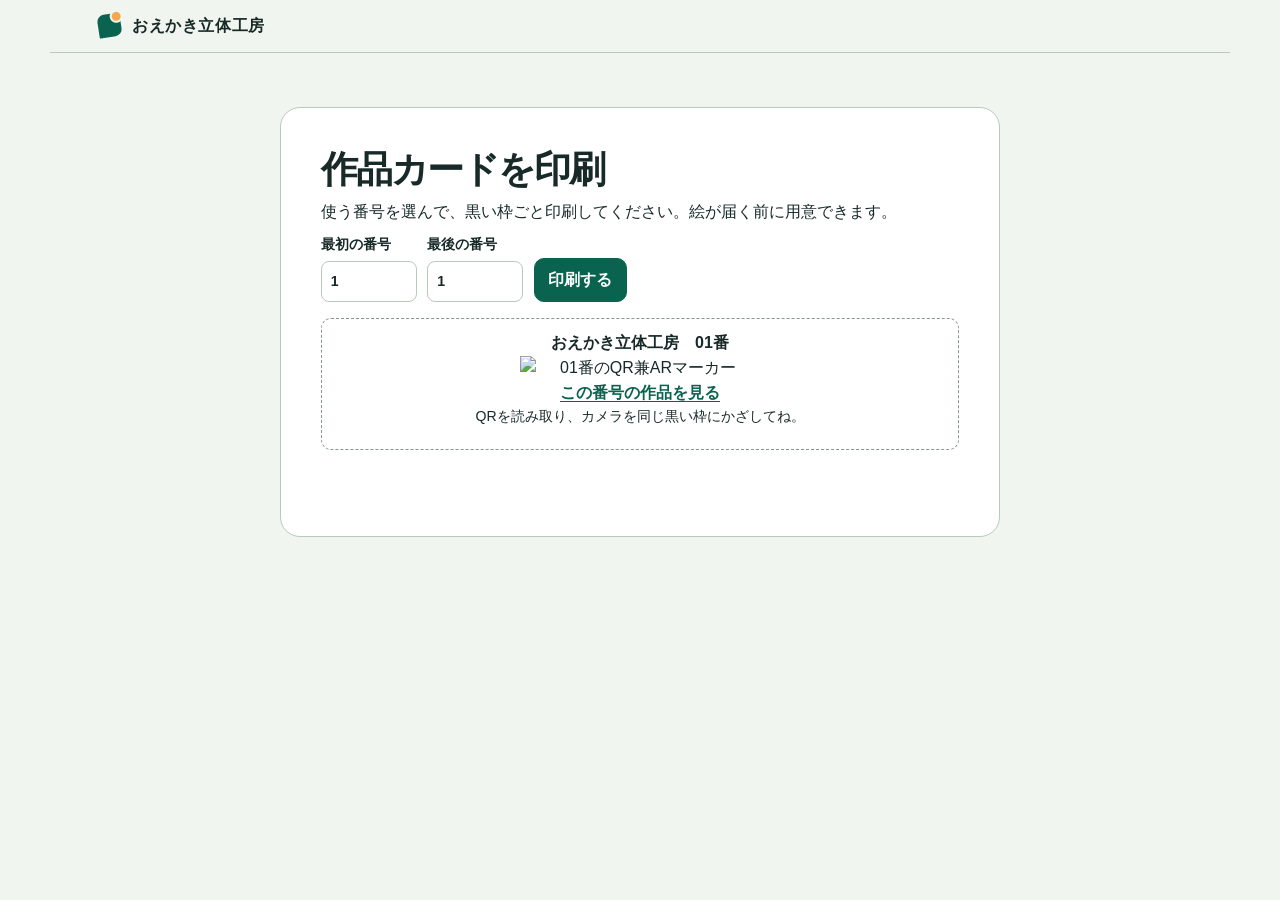
==== site/cards/index.html @ 7c53da70 "Connect the drawing tablet, fixed QR cards and WebAR on Pages" ====
<!doctype html>
<html lang="ja">
  <head>
    <meta charset="utf-8" />
    <meta name="viewport" content="width=device-width,initial-scale=1" />
    <title>カード印刷 | おえかき立体工房</title>
    <link rel="stylesheet" href="../style.css" />
  </head>
  <body>
    <header class="bar">
      <a class="brand" href="../"
        ><span class="brand-mark" aria-hidden="true"></span>おえかき立体工房</a
      >
    </header>
    <main class="wrap">
      <section class="card-panel">
        <div class="no-print">
          <h1>作品カードを印刷</h1>
          <p>使う番号を選んで、黒い枠ごと印刷してください。絵が届く前に用意できます。</p>
          <form id="controls" class="card-controls">
            <label
              >最初の番号<input
                type="number"
                class="number-input"
                id="first"
                min="1"
                max="100"
                value="1"
                required /></label
            ><label
              >最後の番号<input
                type="number"
                class="number-input"
                id="last"
                min="1"
                max="100"
                value="1"
                required /></label
            ><button class="primary" type="submit">印刷する</button>
          </form>
        </div>
        <div id="cards" class="card-stack"></div>
        <p id="error" class="feedback" role="status"></p>
      </section>
    </main>
    <script type="module" src="./print.js"></script>
  </body>
</html>
---- site/style.css ----
:root {
  color-scheme: light;
  --ink: #182a28;
  --paper: #fff;
  --ground: #f1f5ef;
  --green: #09634e;
  --light: #c7eed4;
  --line: #b9c9bd;
  --muted: #475e56;
  font:
    100%/1.55 'Bricolage Grotesque',
    'Hiragino Kaku Gothic ProN',
    'Yu Gothic',
    Meiryo,
    sans-serif;
  color: var(--ink);
  background: var(--ground);
}
* {
  box-sizing: border-box;
}
body {
  margin: 0;
}
button,
input,
select {
  font: inherit;
  color: inherit;
}
button,
a,
label.file-label,
input,
select {
  touch-action: manipulation;
}
a {
  color: var(--green);
  text-underline-offset: 0.2em;
}
button,
.button,
.file-label {
  display: inline-flex;
  align-items: center;
  justify-content: center;
  min-height: 44px;
  border: 1px solid var(--line);
  border-radius: 10px;
  padding: 0.52rem 0.85rem;
  background: white;
  font-weight: 700;
  cursor: pointer;
  color: var(--ink);
  text-decoration: none;
}
button:hover,
.button:hover,
.file-label:hover {
  border-color: var(--green);
}
button:disabled {
  cursor: default;
  opacity: 0.48;
}
button:focus-visible,
a:focus-visible,
input:focus-visible,
select:focus-visible,
.file-label:focus-within {
  outline: 3px solid #de7925;
  outline-offset: 3px;
}
.primary,
.button.primary {
  background: var(--green);
  color: white;
  border-color: var(--green);
  font-weight: 800;
}
.text-button {
  background: transparent;
  border: 0;
  color: var(--green);
  text-decoration: underline;
  text-underline-offset: 0.2em;
  padding: 0.4rem 0.25rem;
}
.bar {
  max-width: 1180px;
  margin: 0 auto;
  border-bottom: 1px solid var(--line);
  display: flex;
  align-items: center;
  justify-content: space-between;
  gap: 1rem;
  padding: 0.85rem clamp(1rem, 4vw, 3rem);
}
.bar nav,
.actions {
  display: flex;
  align-items: center;
  gap: 1rem;
  flex-wrap: wrap;
}
.bar nav a,
.bar nav button {
  font-size: 0.9rem;
  font-weight: 700;
}
.brand {
  display: inline-flex;
  gap: 0.7rem;
  align-items: center;
  color: var(--ink);
  font-weight: 850;
  letter-spacing: 0.035em;
  text-decoration: none;
  white-space: nowrap;
}
.brand-mark {
  width: 23px;
  height: 23px;
  background: var(--green);
  border-radius: 7px 7px 7px 1px;
  transform: rotate(-9deg);
  position: relative;
  flex: none;
}
.brand-mark:after {
  content: '';
  position: absolute;
  width: 9px;
  height: 9px;
  right: -3px;
  top: -3px;
  background: #f4a84b;
  border: 2px solid var(--ground);
  border-radius: 50%;
}
.wrap {
  max-width: 1080px;
  margin: auto;
  padding: clamp(1.3rem, 3vw, 2.5rem) clamp(1rem, 4vw, 3rem) 2.5rem;
}
.intro {
  margin-bottom: 1.35rem;
}
h1,
h2,
p {
  margin-top: 0;
}
h1 {
  font-size: clamp(1.8rem, 4.5vw, 3.1rem);
  letter-spacing: -0.055em;
  line-height: 1.2;
  margin-bottom: 0.45rem;
}
h1 em {
  color: var(--green);
  font-style: normal;
}
h2,
.group-title {
  display: block;
  font-size: 1rem;
  font-weight: 800;
  margin: 0 0 0.55rem;
}
.intro p,
.small,
.finish p,
.muted {
  color: var(--muted);
}
.intro p {
  margin-bottom: 0;
}
.workbench {
  display: grid;
  grid-template-columns: minmax(0, 1fr) minmax(235px, 0.53fr);
  align-items: start;
  gap: clamp(0.85rem, 2.5vw, 1.8rem);
}
.canvas-frame {
  background: #dce8de;
  border: 1px solid var(--line);
  border-radius: 18px;
  padding: clamp(0.5rem, 1.7vw, 1.05rem);
}
.paper {
  position: relative;
  aspect-ratio: 1;
  background: white;
  border: 1px solid #cbd7ce;
  border-radius: 9px;
  overflow: hidden;
  box-shadow: 0 2px 4px #2036290a;
}
canvas#sheet {
  display: block;
  width: 100%;
  height: 100%;
  touch-action: none;
  cursor: crosshair;
}
#hint {
  position: absolute;
  inset: 0;
  display: grid;
  place-items: center;
  pointer-events: none;
  color: #78877d;
  font-weight: 650;
}
.toolbox {
  display: grid;
  min-width: 0;
  gap: 1.2rem;
  padding: 1.2rem;
  border-radius: 16px;
  border: 1px solid var(--line);
  background: white;
  margin: 0;
}
.toolbox[disabled] {
  opacity: 0.72;
}
.palette {
  display: grid;
  grid-template-columns: repeat(4, 1fr);
  gap: 0.5rem;
}
.swatch {
  --paint: #342d2d;
  padding: 0;
  min-height: 38px;
  border-radius: 8px;
  background: var(--paint);
  border: 1px solid #0002;
}
.swatch[aria-pressed='true'] {
  outline: 2px solid var(--ink);
  outline-offset: 2px;
}
.swatch[data-name='coral'] {
  --paint: #ef665d;
}
.swatch[data-name='sun'] {
  --paint: #ffbf42;
}
.swatch[data-name='leaf'] {
  --paint: #3b986b;
}
.swatch[data-name='sky'] {
  --paint: #51a9de;
}
.swatch[data-name='violet'] {
  --paint: #9884cb;
}
.swatch[data-name='soil'] {
  --paint: #956246;
}
.swatch[data-name='snow'] {
  --paint: #fff;
}
.range-row {
  display: flex;
  align-items: center;
  gap: 0.65rem;
}
.range-row input {
  width: 100%;
  accent-color: var(--green);
}
.dot-small,
.dot-large {
  display: block;
  width: 5px;
  height: 5px;
  background: var(--ink);
  border-radius: 50%;
  flex: none;
}
.dot-large {
  width: 16px;
  height: 16px;
}
.tool-grid {
  display: grid;
  grid-template-columns: 1fr 1fr;
  gap: 0.45rem;
}
.tool-grid button {
  font-size: 0.92rem;
}
.tool-grid [aria-pressed='true'] {
  background: var(--light);
  color: #134f3e;
  border-color: #73a890;
}
.file-tools {
  border-top: 1px solid #dce4dc;
  padding-top: 0.8rem;
  display: flex;
  align-items: center;
  gap: 0.7rem;
  flex-wrap: wrap;
}
.file-label,
.file-tools button {
  font-size: 0.87rem;
}
.file-label input,
.sr {
  position: absolute;
  overflow: hidden;
  clip-path: inset(50%);
  height: 1px;
  width: 1px;
  white-space: nowrap;
}
.finish .primary {
  width: 100%;
  min-height: 3.1rem;
}
.finish p,
.small {
  font-size: 0.86rem;
  line-height: 1.55;
}
.finish p {
  margin: 0.5rem 0 0;
}
.feedback {
  min-height: 1.5rem;
  color: var(--green);
  margin-top: 0.75rem;
}
.receipt,
.viewer-panel,
.card-panel {
  margin: 1rem auto;
  background: white;
  border: 1px solid var(--line);
  border-radius: 20px;
  padding: clamp(1.2rem, 4vw, 2.5rem);
  max-width: 720px;
}
.overline {
  color: var(--muted);
  font-size: 0.9rem;
  font-weight: 800;
  margin-bottom: 0.2rem;
}
.big-number {
  display: block;
  font-family: 'Arial Rounded MT Bold', Arial, sans-serif;
  font-size: clamp(4rem, 13vw, 8rem);
  line-height: 1;
  letter-spacing: -0.07em;
  color: var(--green);
  font-variant-numeric: tabular-nums;
}
.receipt h1 {
  margin: 1rem 0;
}
.form-label {
  display: block;
  margin: 0.9rem 0 0.3rem;
  font-weight: 750;
}
dialog {
  width: min(460px, calc(100% - 2rem));
  padding: 1.4rem;
  border: 1px solid var(--line);
  border-radius: 16px;
  box-shadow: 0 12px 70px #10291b45;
}
dialog::backdrop {
  background: #182a2890;
}
dialog h2 {
  font-size: 1.45rem;
}
dialog p {
  margin-bottom: 0.6rem;
}
dialog input,
select,
.number-input {
  width: 100%;
  border: 1px solid var(--line);
  border-radius: 8px;
  background: white;
  padding: 0.55rem;
}
.actions {
  margin-top: 1rem;
  gap: 0.55rem;
}
#connection {
  color: var(--green);
  margin-top: 0.6rem;
}
[hidden] {
  display: none !important;
}
.viewer-panel h1,
.card-panel h1 {
  font-size: clamp(1.5rem, 4vw, 2.3rem);
}
.viewer-media {
  display: grid;
  place-items: center;
  position: relative;
  min-height: 210px;
  aspect-ratio: 4/3;
  background: #edf3ed;
  border-radius: 12px;
  overflow: hidden;
  margin: 1rem 0;
}
.viewer-media img {
  width: 70%;
  height: 80%;
  object-fit: contain;
}
.viewer-media model-viewer {
  width: 100%;
  height: 100%;
  position: absolute;
  inset: 0;
  --poster-color: transparent;
}
.viewer-panel p,
.card-panel p {
  margin-bottom: 0.6rem;
}
.number {
  font:
    800 1.1rem/1.4 Arial,
    sans-serif;
  background: var(--light);
  border-radius: 5px;
  padding: 0.15em 0.45em;
}
.card-controls {
  display: flex;
  align-items: end;
  gap: 0.65rem;
  flex-wrap: wrap;
}
.card-controls label {
  display: grid;
  gap: 0.3rem;
  font-size: 0.88rem;
  font-weight: 700;
}
.number-input {
  width: 6rem;
}
.card-stack {
  display: grid;
  grid-template-columns: repeat(auto-fit, minmax(210px, 1fr));
  gap: 1rem;
  margin-top: 1rem;
}
.printed-card {
  break-inside: avoid;
  background: white;
  border: 1px dashed #85978a;
  border-radius: 10px;
  text-align: center;
  padding: 0.75rem;
}
.printed-card h2 {
  font-size: 1rem;
  margin: 0;
}
.printed-card img {
  display: block;
  width: min(100%, 240px);
  margin: 0 auto;
}
.printed-card a {
  font-weight: 750;
}
.printed-card p {
  font-size: 0.88rem;
}
@media (max-width: 700px) {
  .workbench {
    grid-template-columns: 1fr;
  }
  .toolbox {
    grid-template-columns: 1fr 1fr;
    gap: 0.9rem;
  }
  .file-tools {
    border: 0;
    padding-top: 0;
    align-content: center;
  }
  .finish {
    grid-column: 1/-1;
  }
  .bar {
    gap: 0.35rem;
  }
  .bar nav {
    gap: 0.55rem;
  }
  .bar nav a,
  .bar nav button {
    font-size: 0.82rem;
  }
  .brand {
    font-size: 0.9rem;
  }
  .wrap {
    padding-top: 1.25rem;
  }
  .palette {
    gap: 0.38rem;
  }
  .swatch {
    min-height: 31px;
  }
  .tool-grid button {
    padding: 0.35rem;
    font-size: 0.85rem;
  }
  .toolbox {
    padding: 1rem;
  }
  .receipt .actions {
    align-items: stretch;
  }
}
@media (max-width: 380px) {
  .bar {
    align-items: flex-start;
    flex-direction: column;
  }
  .bar nav {
    width: 100%;
  }
  .bar nav button {
    min-height: 28px;
  }
  .toolbox {
    grid-template-columns: 1fr;
  }
  .finish {
    grid-column: auto;
  }
}
@media print {
  @page {
    size: A4;
    margin: 12mm;
  }
  body {
    background: white;
    color: black;
  }
  .bar,
  .no-print,
  .feedback {
    display: none !important;
  }
  .wrap,
  .card-panel {
    width: auto;
    max-width: none;
    margin: 0;
    padding: 0;
    border: 0;
  }
  .card-stack {
    display: grid;
    grid-template-columns: repeat(2, 1fr);
    gap: 4mm;
    margin: 0;
  }
  .printed-card {
    break-inside: avoid;
    border: 1px dashed #999;
    border-radius: 0;
    padding: 3mm;
  }
  .printed-card img {
    width: 62mm;
    height: 62mm;
  }
  .printed-card a {
    color: black;
    text-decoration: none;
  }
  .printed-card p {
    margin: 0;
  }
  .printed-card h2 {
    font-size: 11pt;
  }
}
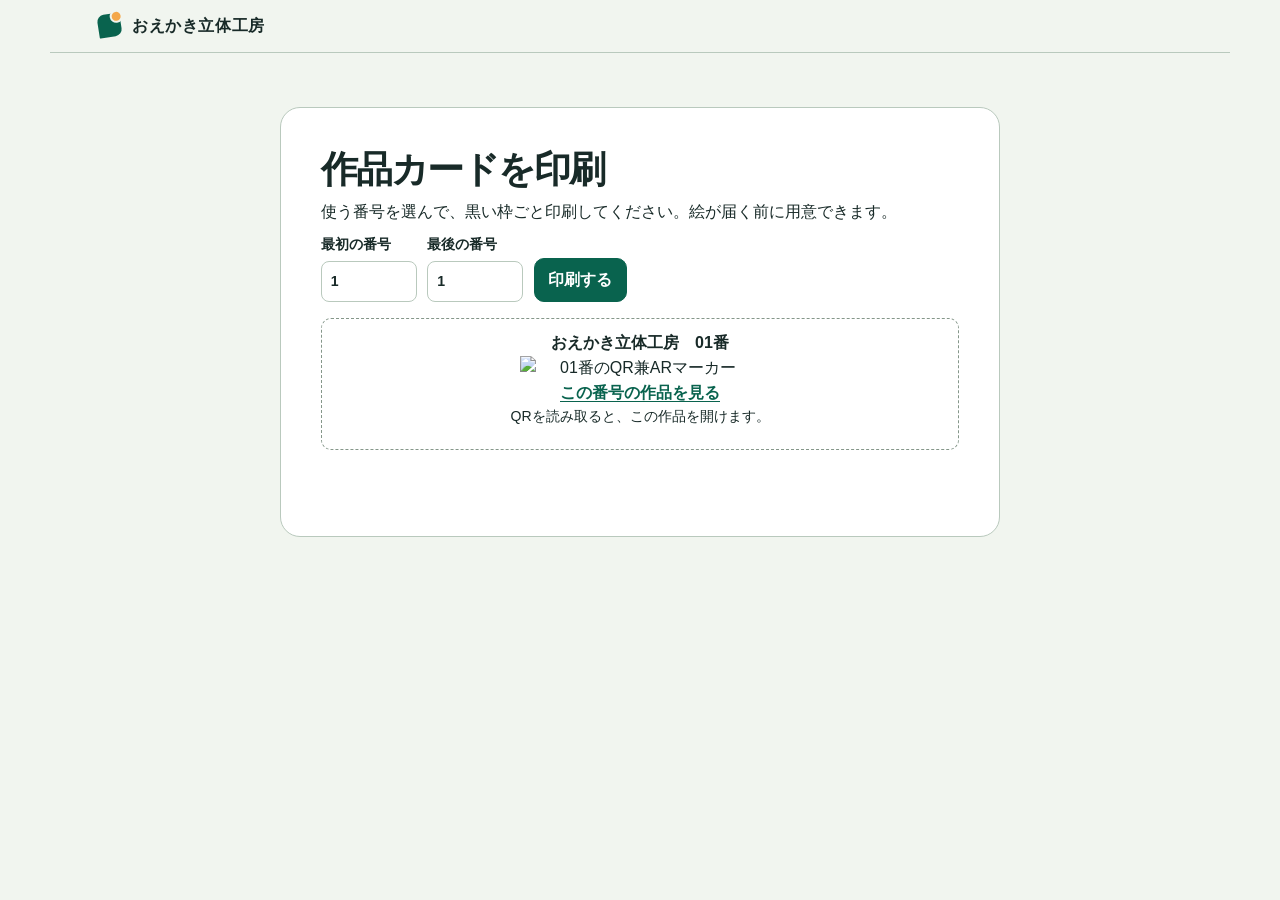
==== commit cdde00b1: "Put new reception in the completed work menu" ====
--- a/site/cards/index.html
+++ b/site/cards/index.html
@@ -43,6 +43,6 @@
         <p id="error" class="feedback" role="status"></p>
       </section>
     </main>
-    <script type="module" src="./print.js"></script>
+    <script type="module" src="./print.js?v=2"></script>
   </body>
 </html>
--- a/site/style.css
+++ b/site/style.css
@@ -178,6 +178,11 @@
 .intro p {
   margin-bottom: 0;
 }
+#card-status {
+  color: var(--green);
+  font-weight: 700;
+  font-variant-numeric: tabular-nums;
+}
 .workbench {
   display: grid;
   grid-template-columns: minmax(0, 1fr) minmax(235px, 0.53fr);
@@ -227,6 +232,11 @@
 }
 .toolbox[disabled] {
   opacity: 0.72;
+}
+#choose-template {
+  grid-column: 1 / -1;
+  background: #edf5ee;
+  color: var(--green);
 }
 .palette {
   display: grid;
@@ -372,6 +382,9 @@
   margin: 0.9rem 0 0.3rem;
   font-weight: 750;
 }
+option:disabled {
+  text-decoration: line-through;
+}
 dialog {
   width: min(460px, calc(100% - 2rem));
   padding: 1.4rem;
@@ -382,11 +395,76 @@
 dialog::backdrop {
   background: #182a2890;
 }
+.wait-game-dialog {
+  width: min(58rem, calc(100% - 1rem));
+  height: min(54rem, calc(100dvh - 1rem));
+  max-width: none;
+  max-height: none;
+  padding: 0;
+  overflow: hidden;
+}
+.wait-game-dialog[open] {
+  display: grid;
+  grid-template-rows: auto minmax(0, 1fr);
+}
+.wait-game-toolbar {
+  display: flex;
+  justify-content: flex-end;
+  padding: 0.4rem 0.65rem;
+  background: white;
+}
+.wait-game-dialog iframe {
+  display: block;
+  width: 100%;
+  height: 100%;
+  border: 0;
+}
+@media (max-width: 600px) {
+  .wait-game-dialog {
+    width: 100%;
+    height: 100dvh;
+    margin: 0;
+    border: 0;
+    border-radius: 0;
+  }
+}
 dialog h2 {
   font-size: 1.45rem;
 }
 dialog p {
   margin-bottom: 0.6rem;
+}
+#templates {
+  width: min(560px, calc(100% - 1.5rem));
+  padding: clamp(0.75rem, 3vw, 1.4rem);
+}
+.template-heading {
+  display: flex;
+  flex-wrap: wrap;
+  align-items: center;
+  justify-content: space-between;
+  gap: 0.55rem;
+  margin-bottom: 0.8rem;
+}
+.template-heading h2 {
+  margin: 0;
+  font-size: clamp(1rem, 4vw, 1.45rem);
+}
+.template-options {
+  display: grid;
+  grid-template-columns: repeat(auto-fit, minmax(min(100%, 8rem), 1fr));
+  gap: 0.55rem;
+}
+.template-option {
+  flex-direction: column;
+  gap: 0.35rem;
+  padding: 0.4rem;
+  font-size: 0.86rem;
+}
+.template-option canvas {
+  display: block;
+  width: min(100%, 7rem);
+  height: auto;
 }
 dialog input,
 select,
@@ -408,6 +486,125 @@
 [hidden] {
   display: none !important;
 }
+.work-ready,
+.work-ready body {
+  overflow: hidden;
+  overscroll-behavior: none;
+}
+.work-ready body {
+  display: grid;
+  grid-template-rows: auto minmax(0, 1fr);
+  height: 100dvh;
+}
+.work-ready .viewer-bar {
+  width: 100%;
+  flex-direction: row;
+  align-items: center;
+  padding-block: 0.35rem;
+}
+.reception-menu {
+  position: relative;
+  flex: none;
+}
+.reception-toggle {
+  display: grid;
+  place-items: center;
+  width: 44px;
+  height: 44px;
+  border-radius: 8px;
+  cursor: pointer;
+  list-style: none;
+}
+.reception-toggle::-webkit-details-marker {
+  display: none;
+}
+.reception-toggle:focus-visible {
+  outline: 3px solid #de7925;
+  outline-offset: 3px;
+}
+.reception-toggle span {
+  width: 4px;
+  height: 4px;
+  border-radius: 50%;
+  background: currentColor;
+  box-shadow: -7px 0 currentColor, 7px 0 currentColor;
+}
+.reception-options {
+  position: absolute;
+  z-index: 1;
+  inset-inline-end: 0;
+  top: calc(100% + 0.4rem);
+  padding: 0.3rem;
+  border: 1px solid var(--line);
+  border-radius: 10px;
+  background: var(--paper);
+  box-shadow: 0 6px 18px #182a2826;
+  white-space: nowrap;
+}
+.reception-options button {
+  border-color: transparent;
+}
+.work-ready .wrap {
+  width: 100%;
+  height: 100%;
+  padding-block: clamp(0.35rem, 2dvh, 1.1rem);
+}
+.work-ready .viewer-panel {
+  display: flex;
+  flex-direction: column;
+  height: 100%;
+  margin: 0 auto;
+  padding: clamp(0.6rem, 2.3vmin, 1.35rem);
+}
+.work-ready .viewer-media {
+  flex: 1;
+  min-height: 0;
+  aspect-ratio: auto;
+  margin: 0.3rem 0 0;
+}
+.work-ready .viewer-panel .actions {
+  margin-top: 0.5rem;
+}
+.marker-dialog {
+  text-align: center;
+  padding: clamp(0.75rem, 3vmin, 1.4rem);
+}
+.marker-dialog img {
+  display: block;
+  width: min(100%, 22rem, 55dvh);
+  height: auto;
+  margin: 0 auto 0.7rem;
+}
+@media (max-height: 440px) and (orientation: landscape) {
+  .work-ready .viewer-panel,
+  .marker-dialog[open] {
+    display: grid;
+    grid-template-columns: minmax(0, 1fr) minmax(0, 1fr);
+    column-gap: 0.8rem;
+  }
+  .work-ready .viewer-panel {
+    grid-template-rows: auto auto auto minmax(0, 1fr);
+  }
+  .work-ready .viewer-panel > :not(.viewer-media) {
+    grid-column: 1;
+  }
+  .work-ready .viewer-panel .actions {
+    align-self: start;
+  }
+  .work-ready .viewer-media {
+    grid-area: 1 / 2 / -1;
+    margin: 0;
+  }
+  .marker-dialog {
+    width: min(37rem, calc(100% - 1rem));
+    align-items: center;
+  }
+  .marker-dialog img {
+    grid-area: 1 / 1 / 4;
+    width: min(100%, 74dvh);
+    margin: 0 auto;
+  }
+}
 .viewer-panel h1,
 .card-panel h1 {
   font-size: clamp(1.5rem, 4vw, 2.3rem);
@@ -503,6 +700,11 @@
     border: 0;
     padding-top: 0;
     align-content: center;
+    grid-column: 1 / -1;
+  }
+  .tool-grid {
+    grid-column: 1 / -1;
+    grid-template-columns: repeat(4, minmax(0, 1fr));
   }
   .finish {
     grid-column: 1/-1;
@@ -538,6 +740,11 @@
   }
   .receipt .actions {
     align-items: stretch;
+  }
+}
+@media (max-width: 480px) {
+  .tool-grid {
+    grid-template-columns: repeat(2, minmax(0, 1fr));
   }
 }
 @media (max-width: 380px) {
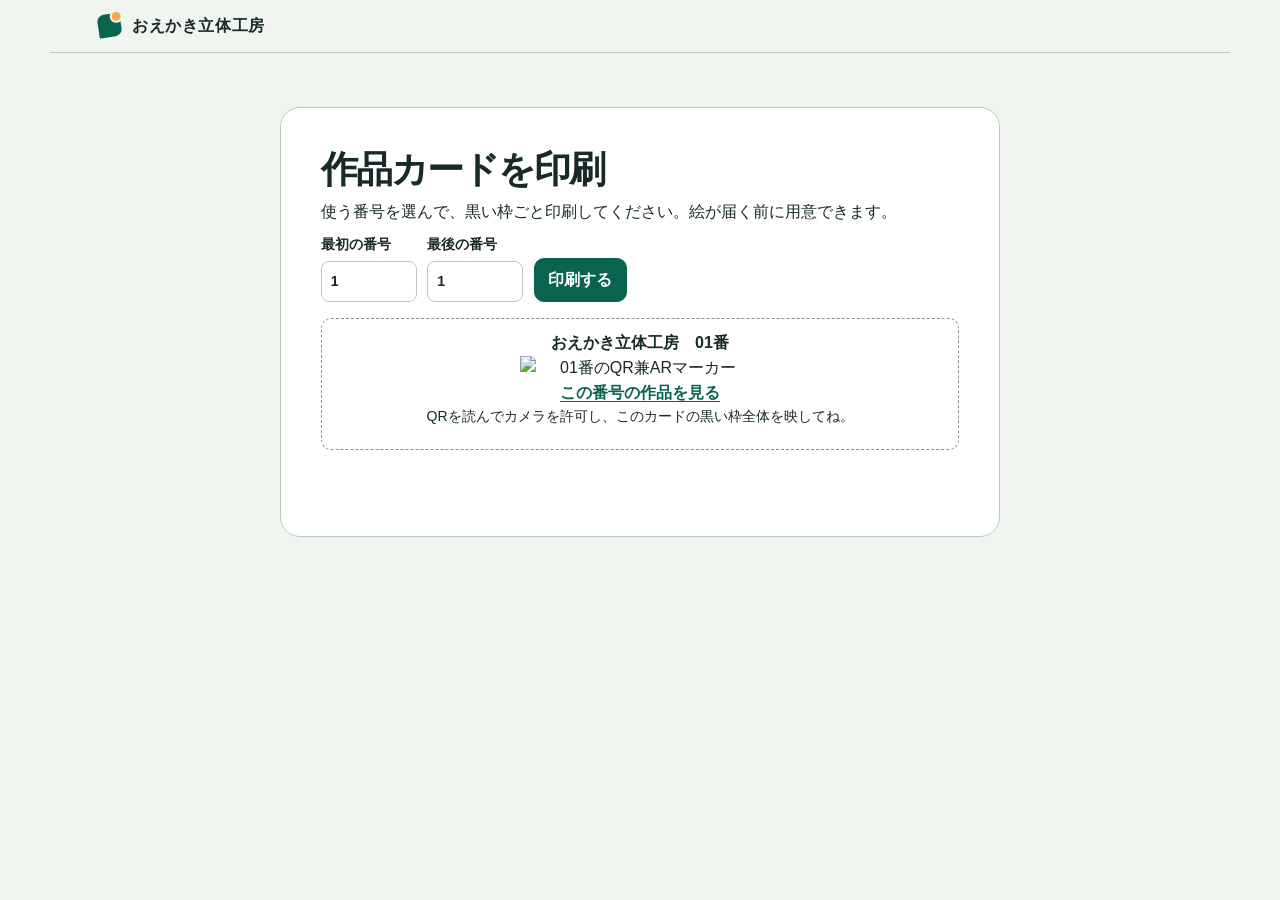
==== commit a9e573e0: "Open marker QR links in AR and keep the studio in regular 3D" ====
--- a/site/cards/index.html
+++ b/site/cards/index.html
@@ -43,6 +43,6 @@
         <p id="error" class="feedback" role="status"></p>
       </section>
     </main>
-    <script type="module" src="./print.js?v=2"></script>
+    <script type="module" src="./print.js?v=3"></script>
   </body>
 </html>
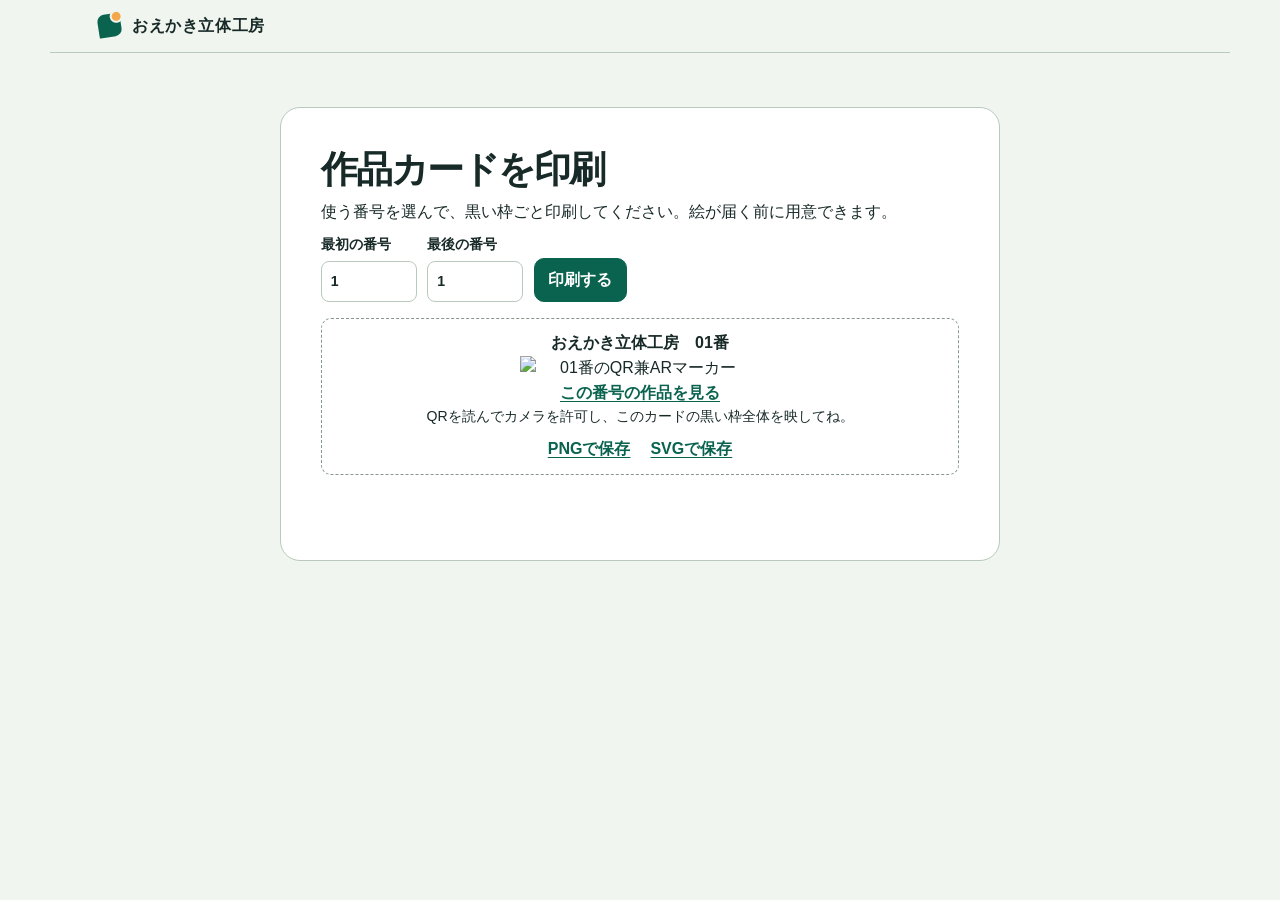
==== commit e15595fe: "Provide photo-ready PNG and printable SVG downloads for every QR card" ====
--- a/site/cards/index.html
+++ b/site/cards/index.html
@@ -4,7 +4,7 @@
     <meta charset="utf-8" />
     <meta name="viewport" content="width=device-width,initial-scale=1" />
     <title>カード印刷 | おえかき立体工房</title>
-    <link rel="stylesheet" href="../style.css" />
+    <link rel="stylesheet" href="../style.css?v=9" />
   </head>
   <body>
     <header class="bar">
@@ -43,6 +43,6 @@
         <p id="error" class="feedback" role="status"></p>
       </section>
     </main>
-    <script type="module" src="./print.js?v=3"></script>
+    <script type="module" src="./print.js?v=4"></script>
   </body>
 </html>
--- a/site/style.css
+++ b/site/style.css
@@ -685,6 +685,12 @@
 .printed-card a {
   font-weight: 750;
 }
+.card-downloads {
+  display: flex;
+  justify-content: center;
+  flex-wrap: wrap;
+  gap: 0.5rem 1.25rem;
+}
 .printed-card p {
   font-size: 0.88rem;
 }
